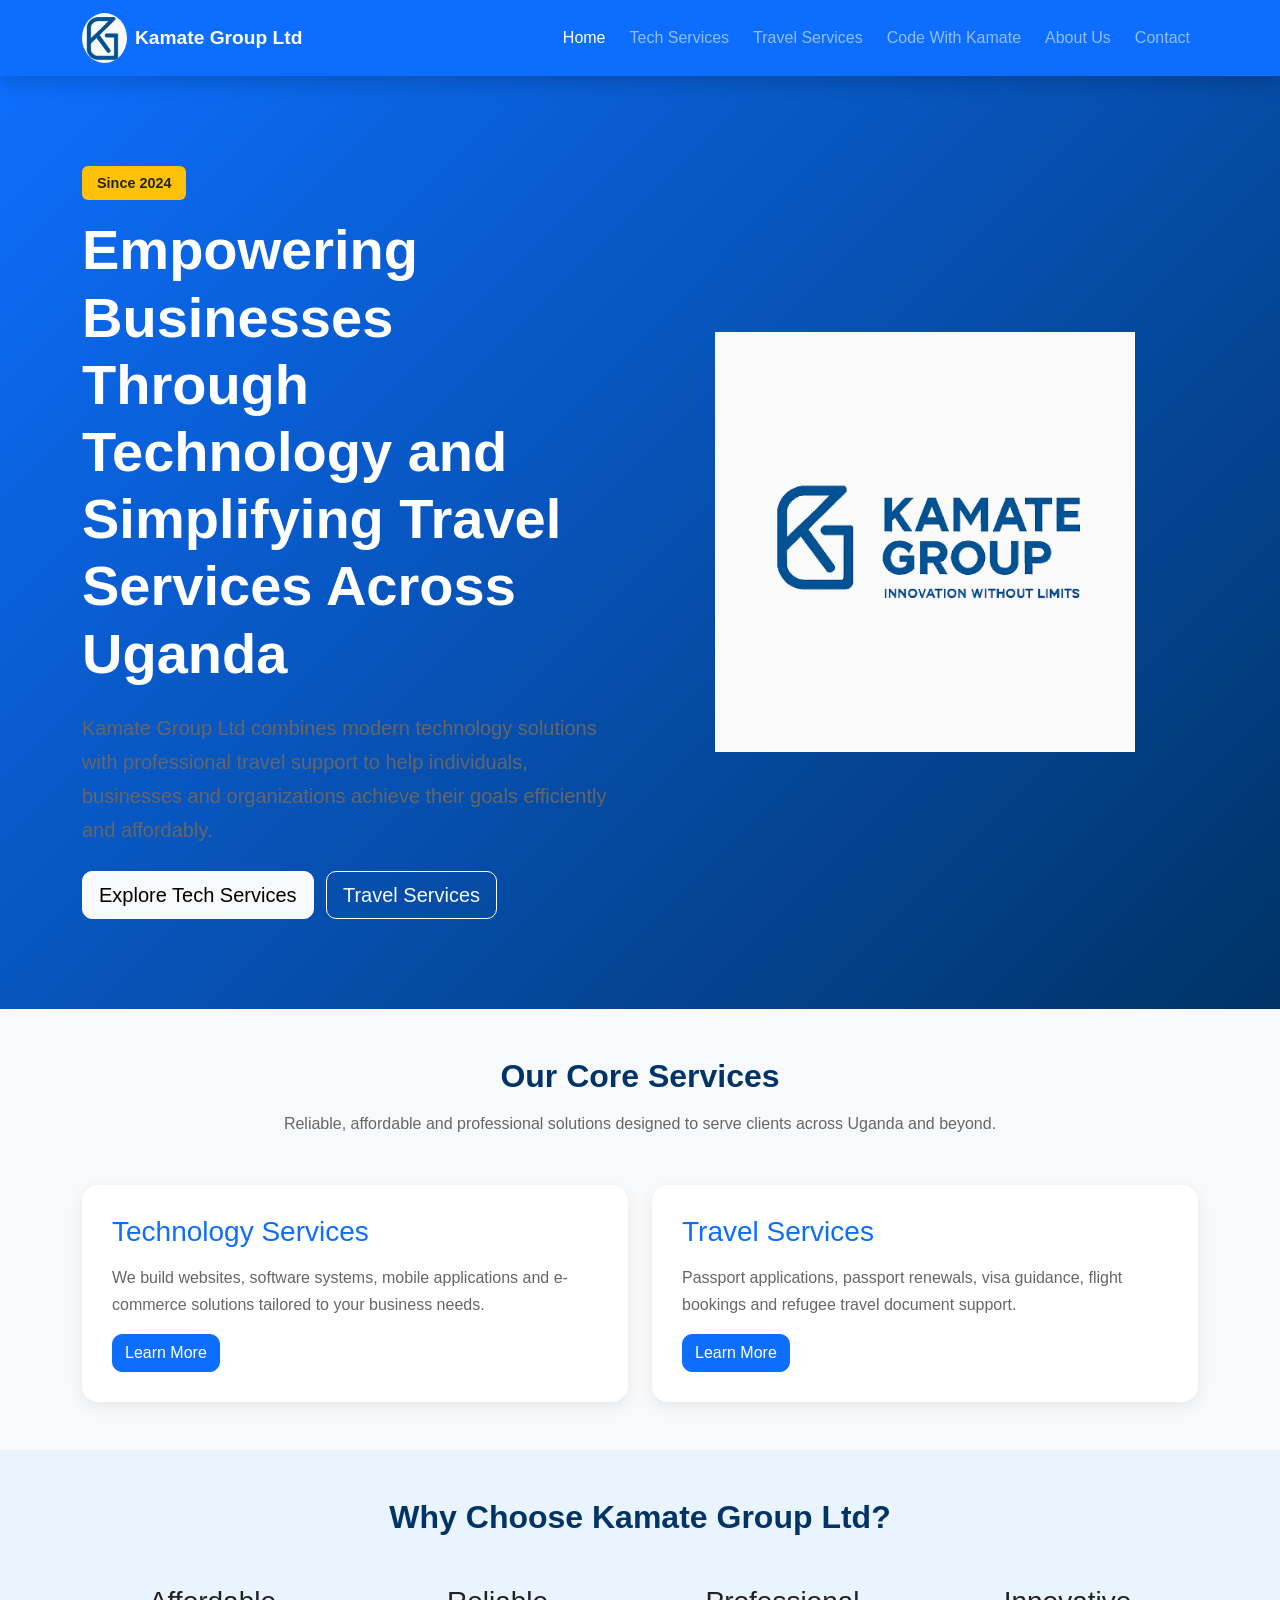
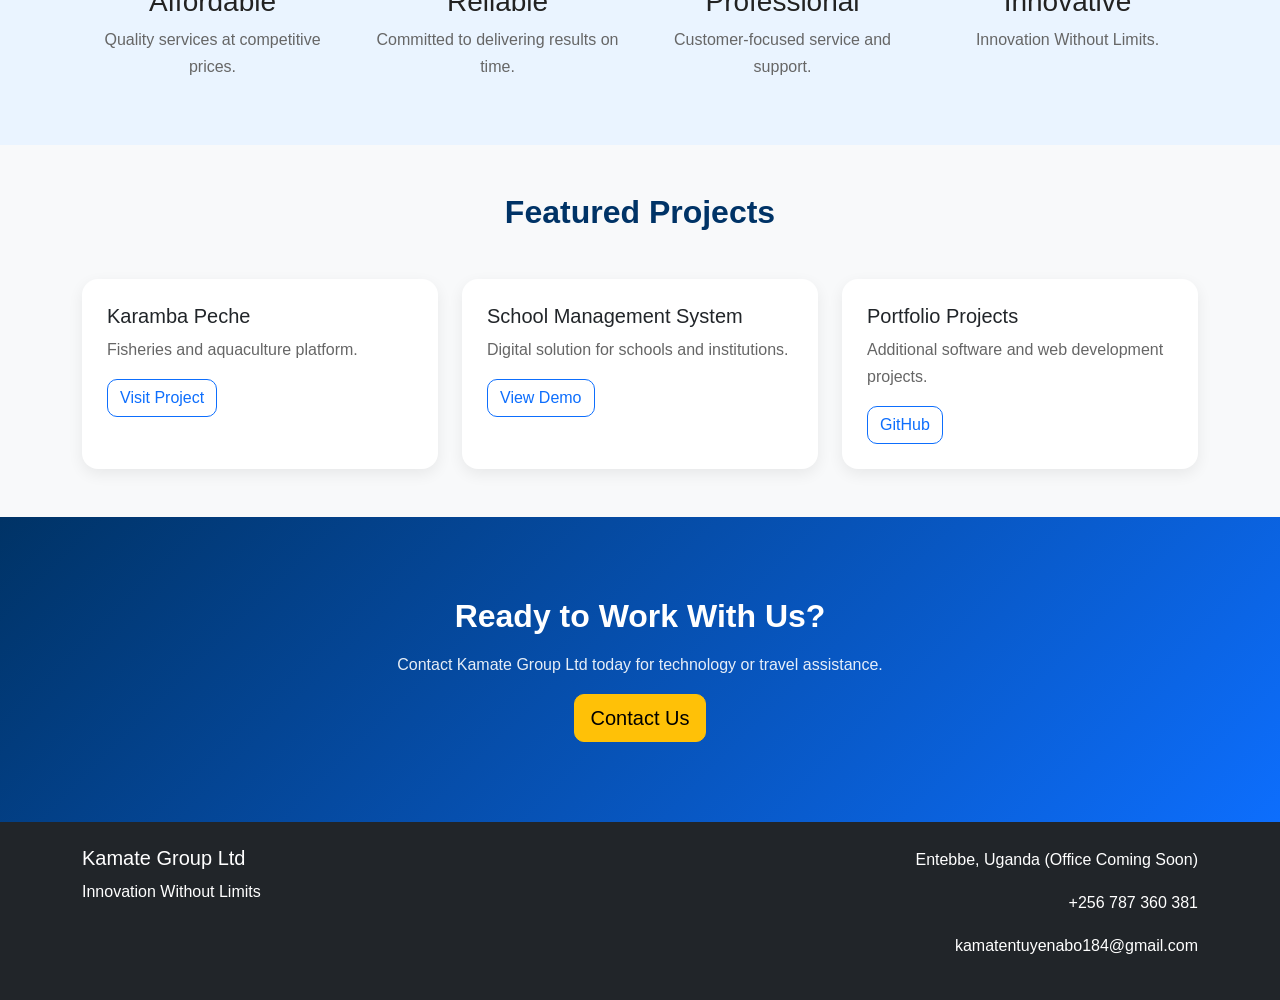
==== index.html @ bf947d2b "Basic designs done" ====
<!DOCTYPE html>
<html lang="en">

<head>
    <meta charset="UTF-8">
    <meta name="viewport" content="width=device-width, initial-scale=1.0">

    <title>Kamate Group Ltd | Innovation Without Limits</title>

    <meta name="description"
        content="Kamate Group Ltd provides technology and travel services in Uganda including website development, software systems, mobile applications, e-commerce solutions, passport applications, visa guidance, flight bookings and travel documentation support.">

    <meta name="keywords"
        content="Kamate Group Ltd, Website Development Uganda, Software Development Uganda, Mobile Apps Uganda, Passport Application Uganda, Visa Guidance Uganda, Travel Services Uganda">

    <meta name="author" content="Kamate Group Ltd">

    <meta property="og:title" content="Kamate Group Ltd">
    <meta property="og:description"
        content="Empowering Businesses Through Technology and Simplifying Travel Services Across Uganda.">
    <meta property="og:image" content="images/logo_full.jpeg">
    <meta property="og:type" content="website">

    <link rel="icon" href="images/logo.jpeg">

    <link href="https://cdn.jsdelivr.net/npm/bootstrap@5.3.7/dist/css/bootstrap.min.css" rel="stylesheet">

    <link rel="stylesheet" href="style.css">
</head>

<body>

    <!-- NAVBAR -->
    <nav class="navbar navbar-expand-lg navbar-dark bg-primary sticky-top shadow">
        <div class="container">
            <a class="navbar-brand d-flex align-items-center" href="index.html">
                <img src="images/logo.jpeg" alt="Kamate Group Ltd Logo" width="45" class="me-2">
                <strong>Kamate Group Ltd</strong>
            </a>

            <button class="navbar-toggler" type="button" data-bs-toggle="collapse" data-bs-target="#navbarNav">
                <span class="navbar-toggler-icon"></span>
            </button>

            <div class="collapse navbar-collapse" id="navbarNav">
                <ul class="navbar-nav ms-auto">

                    <li class="nav-item">
                        <a class="nav-link active" href="index.html">Home</a>
                    </li>

                    <li class="nav-item">
                        <a class="nav-link" href="tech.html">Tech Services</a>
                    </li>

                    <li class="nav-item">
                        <a class="nav-link" href="travel.html">Travel Services</a>
                    </li>

                    <li class="nav-item">
                        <a class="nav-link" href="codewithkamate.html">Code With Kamate</a>
                    </li>

                    <li class="nav-item">
                        <a class="nav-link" href="about.html">About Us</a>
                    </li>

                    <li class="nav-item">
                        <a class="nav-link" href="contact.html">Contact</a>
                    </li>

                </ul>
            </div>
        </div>
    </nav>

    <!-- HERO -->
    <section class="hero-section">
        <div class="container">
            <div class="row align-items-center">

                <div class="col-lg-6">

                    <span class="badge bg-warning text-dark mb-3">
                        Since 2024
                    </span>

                    <h1 class="display-4 fw-bold">
                        Empowering Businesses Through Technology
                        and Simplifying Travel Services Across Uganda
                    </h1>

                    <p class="lead mt-4">
                        Kamate Group Ltd combines modern technology solutions
                        with professional travel support to help individuals,
                        businesses and organizations achieve their goals
                        efficiently and affordably.
                    </p>

                    <div class="mt-4">
                        <a href="tech.html" class="btn btn-light btn-lg me-2">
                            Explore Tech Services
                        </a>

                        <a href="travel.html" class="btn btn-outline-light btn-lg">
                            Travel Services
                        </a>
                    </div>

                </div>

                <div class="col-lg-6 text-center mt-5 mt-lg-0">
                    <img src="images/logo_full.jpeg" class="img-fluid hero-logo" alt="Kamate Group Ltd">
                </div>

            </div>
        </div>
    </section>

    <!-- SERVICES -->
    <section class="py-5">
        <div class="container">

            <div class="text-center mb-5">
                <h2>Our Core Services</h2>
                <p>
                    Reliable, affordable and professional solutions
                    designed to serve clients across Uganda and beyond.
                </p>
            </div>

            <div class="row g-4">

                <div class="col-md-6">
                    <div class="card service-card h-100">
                        <div class="card-body">

                            <h3>Technology Services</h3>

                            <p>
                                We build websites, software systems,
                                mobile applications and e-commerce solutions
                                tailored to your business needs.
                            </p>

                            <a href="tech.html" class="btn btn-primary">
                                Learn More
                            </a>

                        </div>
                    </div>
                </div>

                <div class="col-md-6">
                    <div class="card service-card h-100">
                        <div class="card-body">

                            <h3>Travel Services</h3>

                            <p>
                                Passport applications, passport renewals,
                                visa guidance, flight bookings and refugee
                                travel document support.
                            </p>

                            <a href="travel.html" class="btn btn-primary">
                                Learn More
                            </a>

                        </div>
                    </div>
                </div>

            </div>

        </div>
    </section>

    <!-- WHY CHOOSE US -->
    <section class="bg-light py-5">

        <div class="container">

            <div class="text-center mb-5">
                <h2>Why Choose Kamate Group Ltd?</h2>
            </div>

            <div class="row text-center">

                <div class="col-md-3">
                    <h3>Affordable</h3>
                    <p>Quality services at competitive prices.</p>
                </div>

                <div class="col-md-3">
                    <h3>Reliable</h3>
                    <p>Committed to delivering results on time.</p>
                </div>

                <div class="col-md-3">
                    <h3>Professional</h3>
                    <p>Customer-focused service and support.</p>
                </div>

                <div class="col-md-3">
                    <h3>Innovative</h3>
                    <p>Innovation Without Limits.</p>
                </div>

            </div>

        </div>

    </section>

    <!-- FEATURED PROJECTS -->
    <section class="py-5">

        <div class="container">

            <div class="text-center mb-5">
                <h2>Featured Projects</h2>
            </div>

            <div class="row g-4">

                <div class="col-md-4">
                    <div class="card h-100">
                        <div class="card-body">

                            <h5>Karamba Peche</h5>

                            <p>
                                Fisheries and aquaculture platform.
                            </p>

                            <a href="https://www.karambapeche.com" target="_blank" class="btn btn-outline-primary">
                                Visit Project
                            </a>

                        </div>
                    </div>
                </div>

                <div class="col-md-4">
                    <div class="card h-100">
                        <div class="card-body">

                            <h5>School Management System</h5>

                            <p>
                                Digital solution for schools and institutions.
                            </p>

                            <a href="https://school-management-system-demo-ndpa97u9a.vercel.app/" target="_blank"
                                class="btn btn-outline-primary">
                                View Demo
                            </a>

                        </div>
                    </div>
                </div>

                <div class="col-md-4">
                    <div class="card h-100">
                        <div class="card-body">

                            <h5>Portfolio Projects</h5>

                            <p>
                                Additional software and web development projects.
                            </p>

                            <a href="https://github.com/Kamate2025" target="_blank" class="btn btn-outline-primary">
                                GitHub
                            </a>

                        </div>
                    </div>
                </div>

            </div>

        </div>

    </section>

    <!-- CONTACT CTA -->
    <section class="cta-section">

        <div class="container text-center">

            <h2>Ready to Work With Us?</h2>

            <p>
                Contact Kamate Group Ltd today for technology
                or travel assistance.
            </p>

            <a href="contact.html" class="btn btn-warning btn-lg">
                Contact Us
            </a>

        </div>

    </section>

    <!-- FOOTER -->
    <footer class="bg-dark text-white py-4">

        <div class="container">

            <div class="row">

                <div class="col-md-6">
                    <h5>Kamate Group Ltd</h5>
                    <p>
                        Innovation Without Limits
                    </p>
                </div>

                <div class="col-md-6 text-md-end">

                    <p>
                        Entebbe, Uganda (Office Coming Soon)
                    </p>

                    <p>
                        <a class="text-white" href="https://wa.me/256787360381?text=Hello,%20I%20need%20help%20with...">
                            +256 787 360 381
                        </a>
                    </p>

                    <p>
                        <a href="mailto:kamatentuyenabo184@gmail.com" class="text-white">
                            kamatentuyenabo184@gmail.com
                        </a>
                    </p>

                </div>

            </div>

        </div>

    </footer>

    <script src="https://cdn.jsdelivr.net/npm/bootstrap@5.3.7/dist/js/bootstrap.bundle.min.js"></script>
    <script src="script.js"></script>

</body>

</html>
---- style.css ----
/* =========================
   GLOBAL STYLES
========================= */

:root {
    --primary-blue: #0d6efd;
    --dark-blue: #003366;
    --light-blue: #eaf4ff;
    --gold: #ffc107;
    --text-dark: #222;
    --text-light: #666;
    --white: #ffffff;
}

html {
    scroll-behavior: smooth;
}

body {
    font-family: "Segoe UI", Tahoma, Geneva, Verdana, sans-serif;
    color: var(--text-dark);
    background-color: #f8f9fa;
    line-height: 1.7;
}

/* =========================
   NAVBAR
========================= */

.navbar {
    transition: 0.3s ease;
}

.navbar-brand {
    font-size: 1.2rem;
}

.navbar-brand img {
    border-radius: 50%;
}

.nav-link {
    font-weight: 500;
    margin-left: 8px;
    transition: 0.3s;
}

.nav-link:hover {
    color: #ffd54f !important;
}

/* =========================
   HERO SECTION
========================= */

.hero-section {
    background: linear-gradient(
        135deg,
        var(--primary-blue),
        var(--dark-blue)
    );
    color: white;
    padding: 90px 0;
}

.hero-section h1 {
    line-height: 1.2;
}

.hero-logo {
    max-width: 420px;
    width: 100%;
    animation: floatLogo 4s ease-in-out infinite;
}

@keyframes floatLogo {
    0% {
        transform: translateY(0px);
    }

    50% {
        transform: translateY(-10px);
    }

    100% {
        transform: translateY(0px);
    }
}

/* =========================
   BUTTONS
========================= */

.btn {
    border-radius: 10px;
    transition: 0.3s;
}

.btn:hover {
    transform: translateY(-2px);
}

/* =========================
   SERVICE CARDS
========================= */

.service-card {
    border: none;
    border-radius: 18px;
    transition: 0.35s;
    overflow: hidden;
    box-shadow: 0 6px 18px rgba(0,0,0,0.08);
}

.service-card:hover {
    transform: translateY(-8px);
    box-shadow: 0 15px 35px rgba(0,0,0,0.12);
}

.service-card .card-body {
    padding: 30px;
}

.service-card h3 {
    color: var(--primary-blue);
    margin-bottom: 15px;
}

/* =========================
   GENERAL CARDS
========================= */

.card {
    border: none;
    border-radius: 16px;
    transition: 0.3s;
    box-shadow: 0 5px 15px rgba(0,0,0,0.07);
}

.card:hover {
    transform: translateY(-5px);
}

.card-body {
    padding: 25px;
}

/* =========================
   SECTION HEADINGS
========================= */

section h2 {
    font-weight: 700;
    margin-bottom: 15px;
    color: var(--dark-blue);
}

section p {
    color: var(--text-light);
}

/* =========================
   WHY CHOOSE US
========================= */

.bg-light {
    background-color: var(--light-blue) !important;
}

/* =========================
   CTA SECTION
========================= */

.cta-section {
    background: linear-gradient(
        135deg,
        var(--dark-blue),
        var(--primary-blue)
    );
    color: white;
    padding: 80px 20px;
}

.cta-section h2 {
    color: white;
}

.cta-section p {
    color: rgba(255,255,255,0.9);
}

/* =========================
   FOOTER
========================= */

footer {
    margin-top: 0;
}

footer a {
    text-decoration: none;
}

footer a:hover {
    color: var(--gold) !important;
}

/* =========================
   PAGE BANNER
========================= */

.page-banner {
    background: linear-gradient(
        135deg,
        var(--primary-blue),
        var(--dark-blue)
    );
    color: white;
    padding: 80px 0;
    text-align: center;
}

.page-banner h1 {
    font-size: 3rem;
    font-weight: 700;
}

/* =========================
   ABOUT PAGE
========================= */

.about-image {
    border-radius: 20px;
    box-shadow: 0 8px 20px rgba(0,0,0,0.12);
}

.mission-card,
.vision-card,
.value-card {
    background: white;
    border-radius: 15px;
    padding: 25px;
    height: 100%;
    box-shadow: 0 5px 15px rgba(0,0,0,0.08);
}

/* =========================
   CONTACT PAGE
========================= */

.contact-card {
    background: white;
    border-radius: 18px;
    padding: 30px;
    box-shadow: 0 8px 25px rgba(0,0,0,0.08);
}

.form-control {
    border-radius: 10px;
    padding: 12px;
}

textarea.form-control {
    min-height: 140px;
}

.contact-icon {
    font-size: 2rem;
    color: var(--primary-blue);
}

/* =========================
   TRAVEL GALLERY
========================= */

.travel-image {
    width: 100%;
    height: 260px;
    object-fit: cover;
    border-radius: 15px;
    transition: 0.4s;
}

.travel-image:hover {
    transform: scale(1.03);
}

/* =========================
   PROJECTS
========================= */

.project-card {
    height: 100%;
}

.project-card a {
    text-decoration: none;
}

/* =========================
   CODE WITH KAMATE
========================= */

.youtube-section {
    background: white;
    padding: 60px 0;
}

.youtube-logo {
    max-width: 120px;
}

.youtube-card {
    border-radius: 18px;
    overflow: hidden;
}

/* =========================
   BADGES
========================= */

.badge {
    padding: 10px 15px;
    font-size: 0.9rem;
}

/* =========================
   SIMPLE FADE-IN
========================= */

.fade-in {
    animation: fadeIn 1s ease;
}

@keyframes fadeIn {

    from {
        opacity: 0;
        transform: translateY(20px);
    }

    to {
        opacity: 1;
        transform: translateY(0);
    }

}

/* =========================
   RESPONSIVE
========================= */

@media (max-width: 992px) {

    .hero-section {
        text-align: center;
        padding: 70px 0;
    }

    .hero-logo {
        max-width: 280px;
    }

    .page-banner h1 {
        font-size: 2.2rem;
    }

}

@media (max-width: 768px) {

    .hero-section h1 {
        font-size: 2rem;
    }

    .cta-section {
        padding: 60px 20px;
    }

    .travel-image {
        height: 220px;
    }

}

@media (max-width: 576px) {

    .hero-section {
        padding: 50px 0;
    }

    .hero-section h1 {
        font-size: 1.8rem;
    }

    .page-banner h1 {
        font-size: 1.8rem;
    }

}
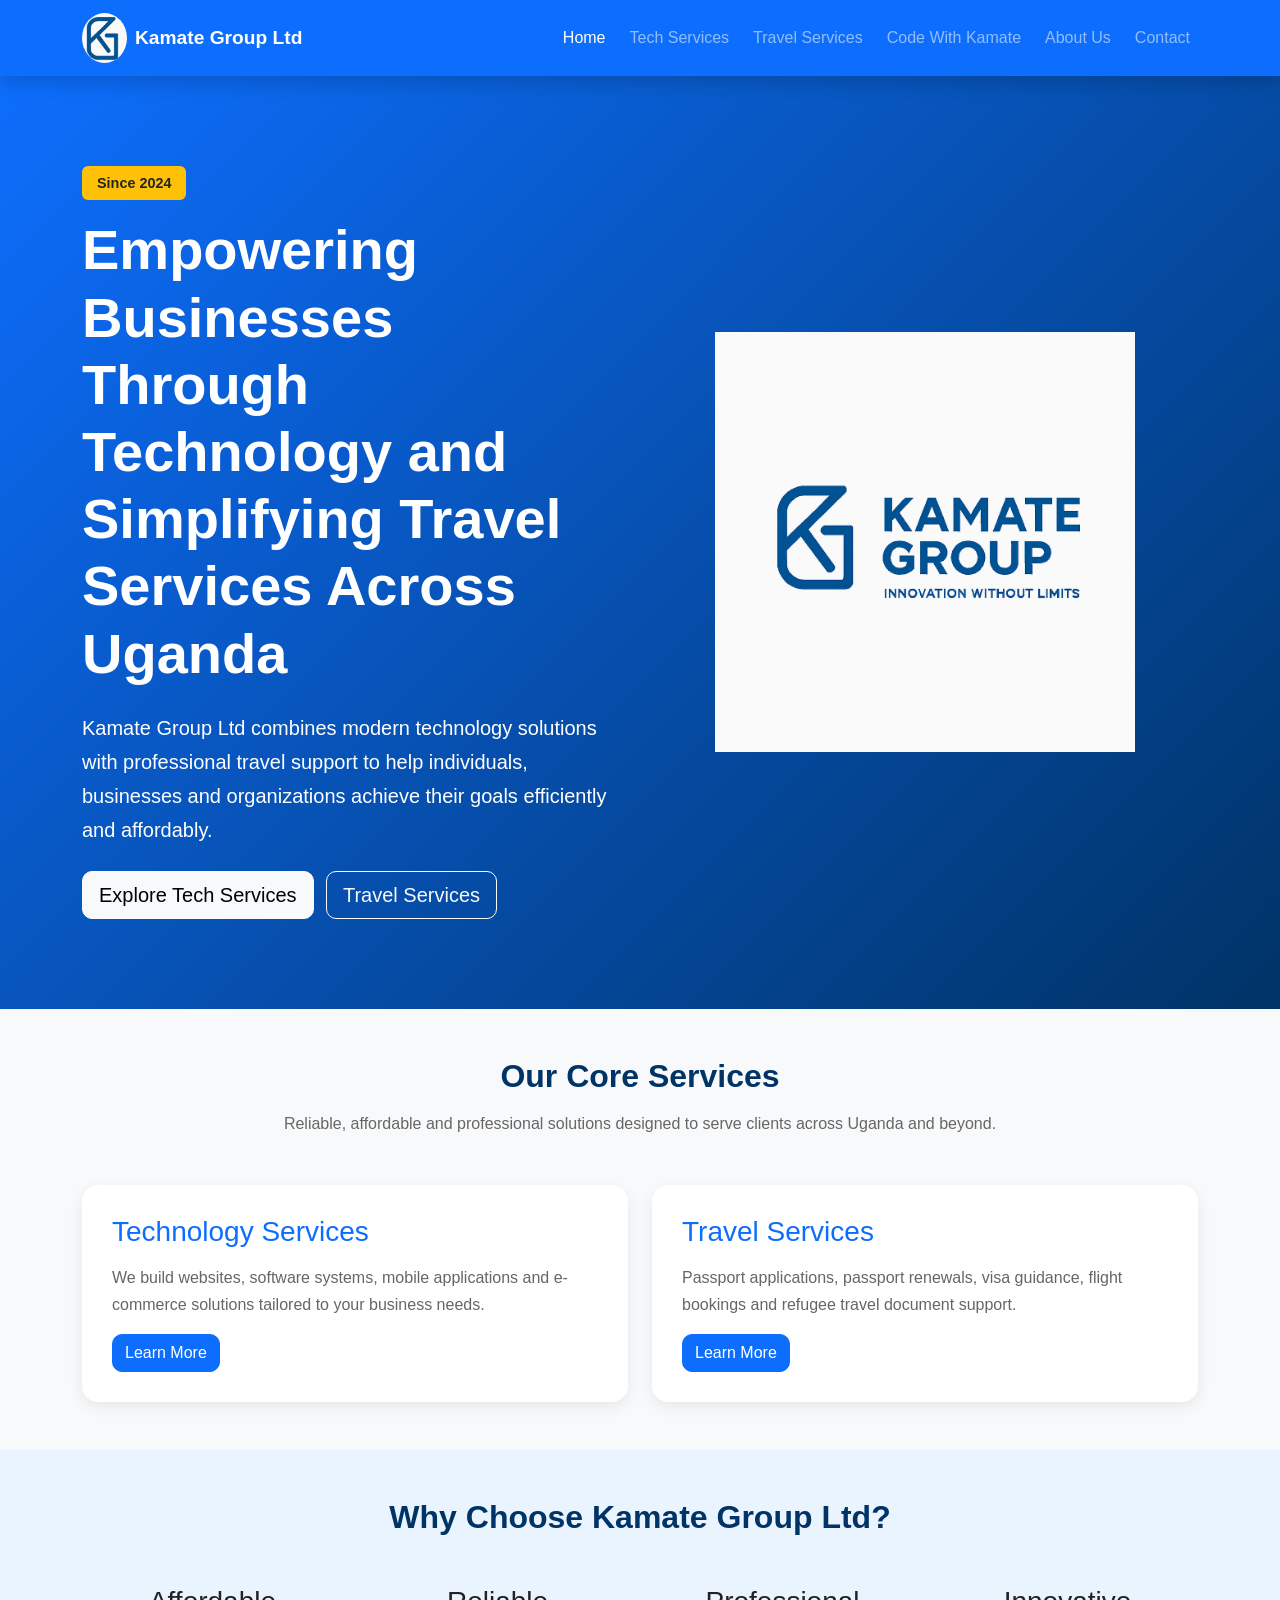
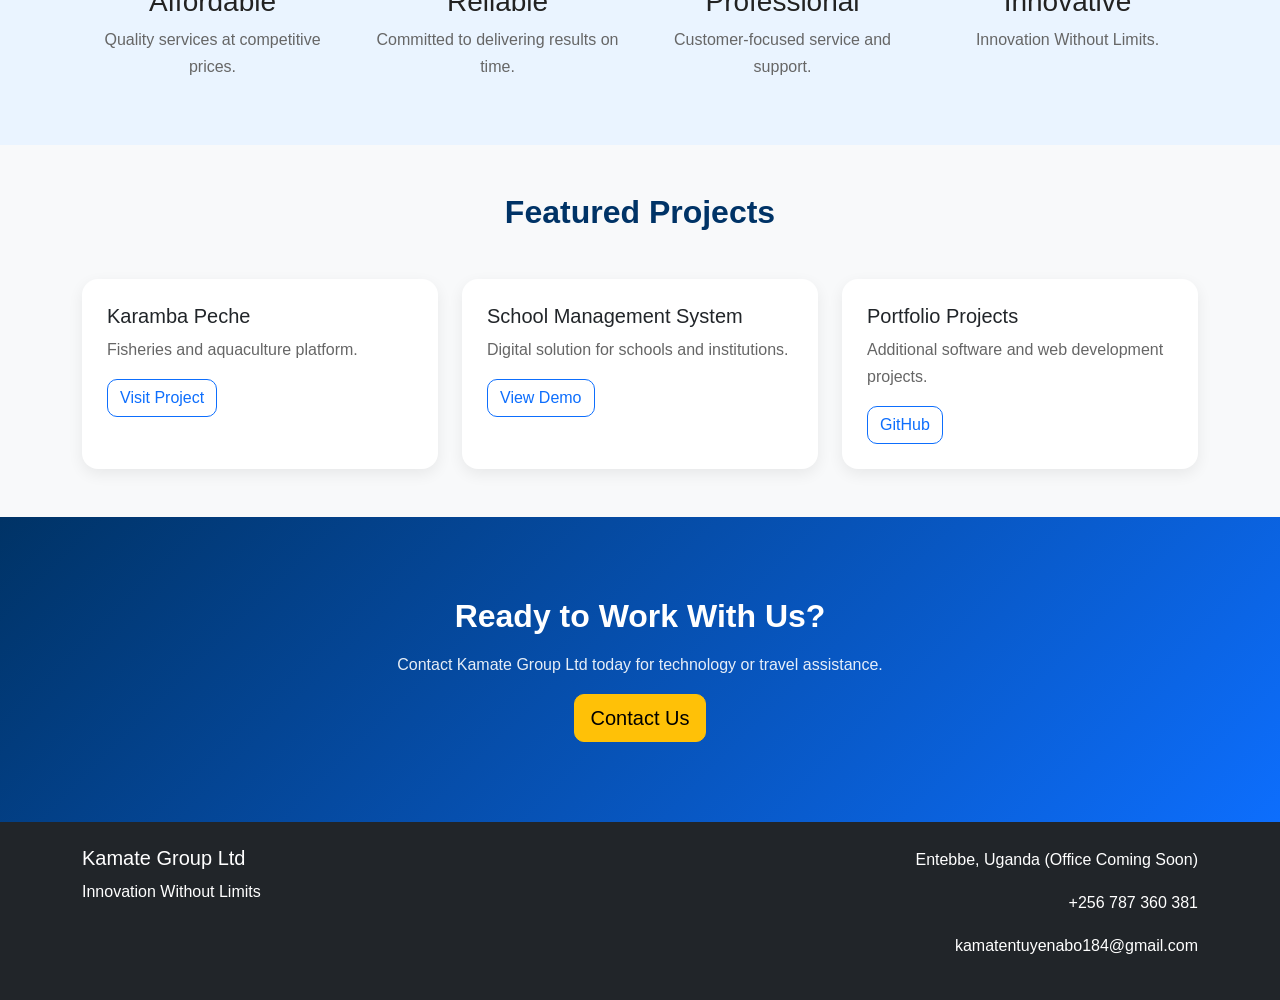
==== commit be638451: "Fixed some UI design errors" ====
--- a/index.html
+++ b/index.html
@@ -90,7 +90,7 @@
                         and Simplifying Travel Services Across Uganda
                     </h1>
 
-                    <p class="lead mt-4">
+                    <p class="lead text-white mt-4">
                         Kamate Group Ltd combines modern technology solutions
                         with professional travel support to help individuals,
                         businesses and organizations achieve their goals
